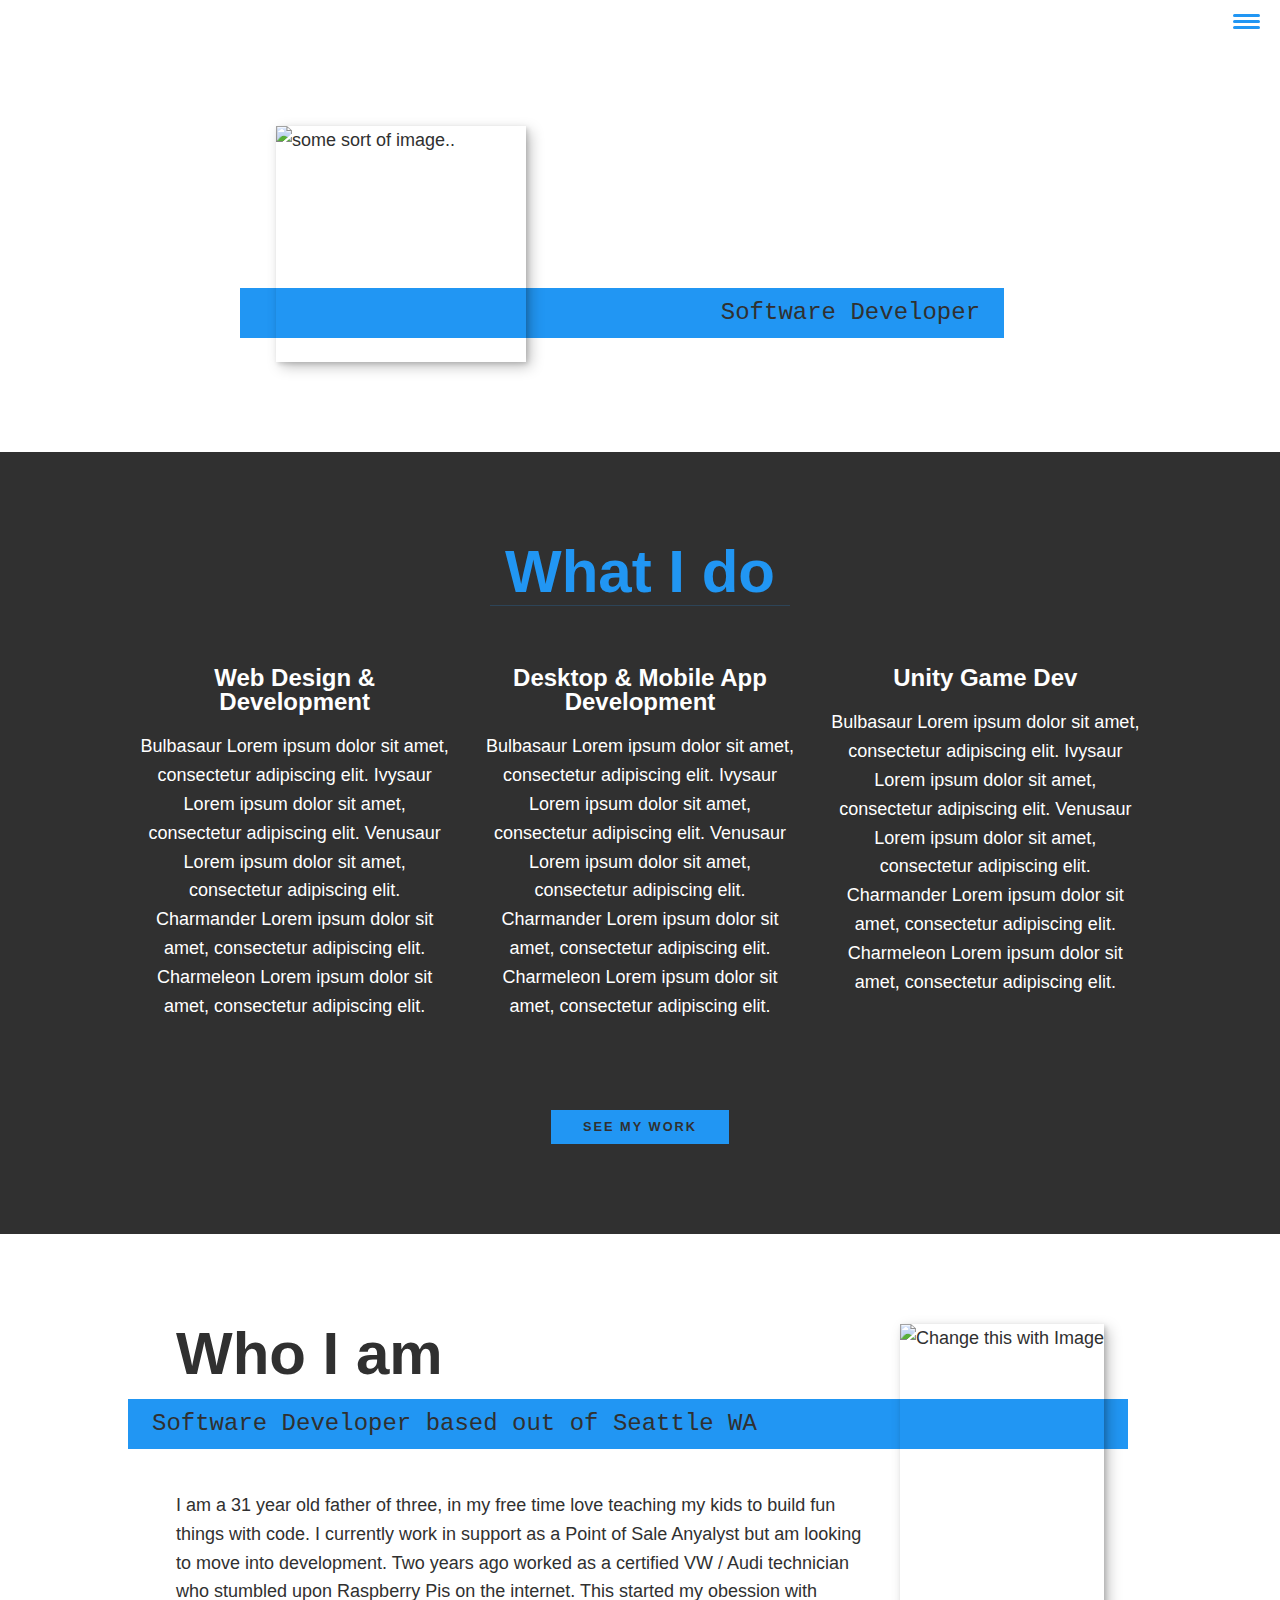
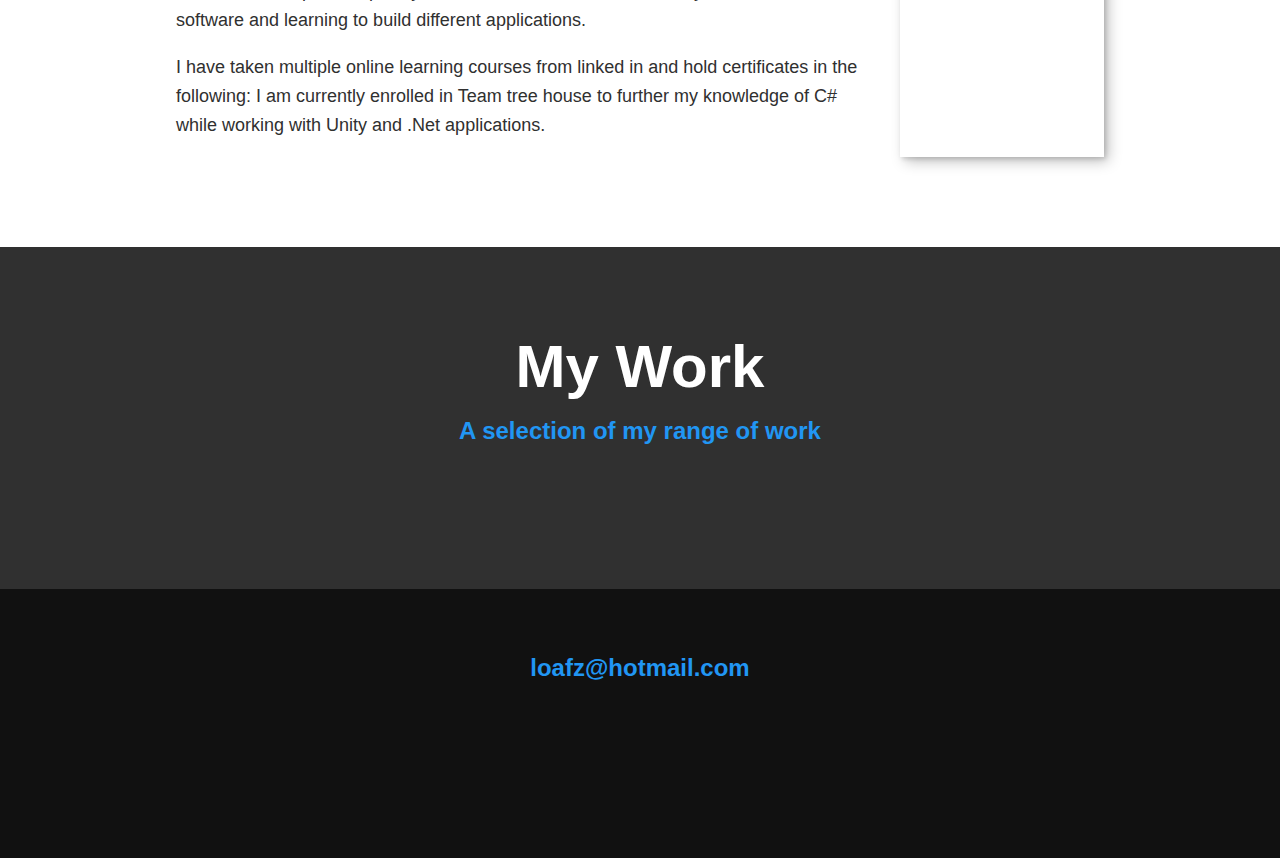
==== index.html @ f3d7c457 "Initial commit" ====
<!DOCTYPE html>
<html lang="en">
    <head>
        <meta charset="viewport" content="width=device-width, initial-scale=1.0">
        <title>DevMathew Portfolio Website</title>
        <link rel="stylesheet" href="style.css">
        <script src="https://kit.fontawesome.com/11229feb18.js" crossorigin="anonymous"></script>

    </head>
    <body>
        <header>
            <div class="logo">
                <img src="img/logo1.PNG" alt="">
            </div>
            <button class="nav-toggle" aria-label="toggle navigation">
                <span class="hamburger"></span>
            </button>
            <nav class="nav">
                <ul class="nav__list">
                    <li class="nav__item"><a href="#" class="nav__link">Home</a></li>
                    <li class="nav__item"><a href="#about" class="nav__link">About</a></li>
                    <li class="nav__item"><a href="#services" class="nav__link">My Services</a></li>
                    <li class="nav__item"><a href="#work" class="nav__link">My Work</a></li>
                </ul>
            </nav>
        </header>

        <!-- Introduction -->
        <section class="intro" id="home">
            <h1 class="section__title section__title--intro">
                Hi, I am <strong>Mathew Buck</strong>
            </h1>
            <p class="section__subtitle section__subtitle--intro">Software Developer</p>
            <img src="img/mainImg.PNG" alt="some sort of image.." class="intro__img">
        </section>

        <!-- My Services -->
        <section class="my--services" id="services">
            <h2 class="section__title section__title--services">What I do</h2>
            <div class="services">
                <div class="service">
                    <h3>Web Design & Development</h3>
                    <p>Bulbasaur Lorem ipsum dolor sit amet, consectetur adipiscing elit. Ivysaur Lorem ipsum dolor sit amet, consectetur adipiscing elit. 
                        Venusaur Lorem ipsum dolor sit amet, consectetur adipiscing elit. Charmander Lorem ipsum dolor sit amet, consectetur adipiscing elit. 
                        Charmeleon Lorem ipsum dolor sit amet, consectetur adipiscing elit.</p>
                </div> <!-- /Service -->

                <div class="service">
                    <h3>Desktop & Mobile App Development</h3>
                    <p>Bulbasaur Lorem ipsum dolor sit amet, consectetur adipiscing elit. Ivysaur Lorem ipsum dolor sit amet, consectetur adipiscing elit. 
                        Venusaur Lorem ipsum dolor sit amet, consectetur adipiscing elit. Charmander Lorem ipsum dolor sit amet, consectetur adipiscing elit. 
                        Charmeleon Lorem ipsum dolor sit amet, consectetur adipiscing elit.</p>
                </div> <!-- /Service -->

                <div class="service">
                    <h3>Unity Game Dev</h3>
                    <p>Bulbasaur Lorem ipsum dolor sit amet, consectetur adipiscing elit. Ivysaur Lorem ipsum dolor sit amet, consectetur adipiscing elit. 
                        Venusaur Lorem ipsum dolor sit amet, consectetur adipiscing elit. Charmander Lorem ipsum dolor sit amet, consectetur adipiscing elit. 
                        Charmeleon Lorem ipsum dolor sit amet, consectetur adipiscing elit.</p>
                </div> <!-- /Service -->
            </div> <!-- /Services-->

            <a href="#work" class="btn">See My Work</a>
        </section>

        <!-- About Me-->
        <section class="about-me" id="about">
            <h2 class="section__title section__title--about"> Who I am</h2>
            <p class="section__subtitle section__subtitle--about">Software Developer based out of
                 Seattle WA</p>

            <div class="about-me__body">
                <p>I am a 31 year old father of three, in my free time love teaching my kids to build fun things with code.  I currently work in support as 
                    a Point of Sale Anyalyst but am looking to move into development. Two years ago worked as a certified VW / Audi technician who stumbled upon
                    Raspberry Pis on the internet. This started my obession with software and learning to build different applications.
                </p>
                <p>I have taken multiple online learning courses from linked in and hold certificates in the following:
                    I am currently enrolled in Team tree house to further my knowledge of C# while working with Unity and .Net applications. 
                </p>
            </div>

            <img src="img/main2Img.PNG" alt="Change this with Image" class="about-me__img">
        </section>

        <!-- My Work -->
        <section class="my-work" id="work">
            <h2 class="section__title section__title--work">My Work</h2>
            <p class="section__subtitle section__subtitle--work">A selection of my range of work</p>

            <div class="portfolio">
                <!-- Portfolio Item 01-->
                <a href="portfolio-item.html" class="portfolio__item">
                <img src="img/portfolio1.PNG" alt="" class=" portfolio__img">
            </a>
                <!-- Portfolio Item 02-->
                <a href="#" class="portfolio__item">
                    <img src="img/portfolio2.PNG" alt="" class=" portfolio__img">
                </a>
                    <!-- Portfolio Item 03-->
                    <a href="#" class="portfolio__item">
                        <img src="img/portfolio3.PNG" alt="" class=" portfolio__img">
                    </a>
                        <!-- Portfolio Item 04-->
                <a href="#" class="portfolio__item">
                    <img src="img/portfolio4.PNG" alt="" class=" portfolio__img">
                </a>
                    <!-- Portfolio Item 05-->
                    <a href="#" class="portfolio__item">
                        <img src="img/portfolio5.PNG" alt="" class=" portfolio__img">
                    </a>
                      <!-- Portfolio Item 06-->
                      <a href="#" class="portfolio__item">
                        <img src="img/portfolio6.PNG" alt="" class=" portfolio__img">
                    </a>
                      <!-- Portfolio Item 07-->
                      <a href="#" class="portfolio__item">
                        <img src="img/portfolio7.PNG" alt="" class=" portfolio__img">
                    </a>
                      <!-- Portfolio Item 08-->
                      <a href="#" class="portfolio__item">
                        <img src="img/portfolio8.PNG" alt="" class=" portfolio__img">
                    </a>
                      <!-- Portfolio Item 09-->
                      <a href="#" class="portfolio__item">
                        <img src="img/portfolio9.PNG" alt="" class=" portfolio__img">
                    </a>
                      <!-- Portfolio Item 00-->
                      <a href="#" class="portfolio__item">
                        <img src="img/portfolio00.PNG" alt="" class=" portfolio__img">
                    </a>  
            </div>
        </section>

        <!-- Footer -->

        <footer class="footer">
            <!--  Email Address -->
            <a href="mailtoloafz@hotmail.com" class="footer__link"> loafz@hotmail.com</a>
            <ul class="social-list">
                <li class="social-list__item">
                    <a class="social-list__link" href="https://codepen.io">
                        <i class="fab fa-codepen"></i>
                    </a>
            </li>
            <li class="social-list__item">
                <a class="social-list__link" href="https://github.com">
                    <i class="fab fa-github-square"></i></i>
                </a>
            </li>
            <li class="social-list__item">
                <a class="social-list__link" href="https://www.linkedin.com/">
                    <i class="fab fa-linkedin"></i>
                </a>
            </li>
        </ul>
        </footer>

        <script src="js/index.js"></script>

    </body>
</html>
---- style.css ----
*,
*::before,
*::after{
    box-sizing: border-box;
}

/* custom properties, update these for your own desgin. */ 
:root {
    --ff-primary: 'Source Sans Pro', sans-serif;
    --ff-secondary: 'Source Code Pro', monospace;

    --fw-reg: 300;
    --fw-bold: 900;

    --clr-light: #fff;
    --clr-dark: #303030;
    /*--clr-accent: #16e0bd;*/
    --clr-accent: #2196f3;

    --fs-h1: 3rem;
    --fs-h2: 2.25rem;
    --fs-h3: 1.25rem;
    --fs-body: 1rem;

    --bs: 0.25em 0.25em 0.75em rgba(0,0,0,.25),
        0.125em 0.125em 0.25em rgba(0,0,0,.15);
}

@media (min-width: 800px) {
    :root {
        --fs-h1: 4.5rem;
        --fs-h2: 3.75rem;
        --fs-h3: 1.5rem;
        --fs-body: 1.125rem;
    }
}

/* General Styles */

html {
    scroll-behavior: smooth;
}



body {
    background: var(--clr-light);
    color: var(--clr-dark);
    margin: 0;
    font-family:var(--ff-primary);
    font-size: var(--fs-body);
    line-height: 1.6;
}

section {
    padding: 5em 2em; 
}

img {
    display: block;
    max-width: 100%;
}

strong { font-weight: var(--fw-bold); }

:focus {
    outline: 3px solid var(--clr-accent);
    outline-offset: 3px;
}

/* Buttons */
.btn {
    display: inline-block;
    padding: .5em 2.5em;
    background: var(--clr-accent);
    color: var(--clr-dark);
    text-decoration: none;
    cursor: pointer;
    font-size: .8rem;
    text-transform: uppercase;
    letter-spacing: 2px;
    font-weight: var(--fw-bold);
    transition: transform 200ms ease-in-out;


}

/*This would be a cool place to add the animation effect to the button. */

.btn:hover {
    
    transform: scale(1.1);
}

/* Typography*/

h1,
h2,
h3 {
    line-height: 1;
    margin: 0;
}

h1 { font-size: var(--fs-h1)}
h2 { font-size: var(--fs-h2)}
h3 { font-size: var(--fs-h3)}


.section__title {
    margin-bottom: .25em;
}

.section__title--intro{
    font-weight: var(--fw-reg);
}

.section__title--intro strong {
    display: block;
}
.section__subtitle {
    margin: 0;
    font-size: var(--fs-h3);
}

.section__subtitle--intro,
.section__subtitle--about {
    background: var(--clr-accent);
    padding: .25em 1em;
    font-family: var(--ff-secondary);
    margin-bottom: 1em;
}

.section__subtitle--work {
    color: var(--clr-accent);
    font-weight: var(--fw-bold);
    margin-bottom: 2em;
}

/* Header */

header {
    display: flex;
    justify-content: space-between;
    padding: 1em;
}

.logo {
    max-width: 100px; /*Thinker with this.*/
}

.nav {
    position: fixed;
    background: var(--clr-dark);
    color: var(--clr-light);
    top: 0;
    bottom: 0;
    left: 0;
    right: 0;
    z-index: 100;

    transform: translateX(100%);
    transition: transform 250ms cubic-bezier(.5, 0, .5, 1);

}

.nav__list {
    list-style: none;
    display: flex;
    height: 100%;
    flex-direction: column;
    justify-content: space-evenly;
    align-items: center;
    margin: 0;
    padding: 0;
}

.nav__link {
    color: inherit;
    font-weight: var(--fw-bold);
    font-size: var(--fs-h3);
    text-decoration: none;
}

.nav__link:hover {
    color: var(--clr-accent);
}

.nav-toggle {
    padding: .5em;
    background: transparent;
    border: 0;
    cursor: pointer;
    position: absolute;
    right: 1em;
    top: 1em;
    z-index: 1000;
}


.nav-open .nav {
    transform: translateX(0);
}

.nav-open .nav-toggle {
    position: fixed;
}

.nav-open .hamburger {
    transform: rotate(.625turn);
}

.nav-open .hamburger::before {
    transform: rotate(90deg) translateX(-6px);
}

.nav-open .hamburger::after {
    opacity: 0;
}


.hamburger {
    background: var(--clr-dark);
    width: 2em;
    height: 3px;
    border-radius: 1em;
    display: block;
    position: relative;
}

.hamburger,
.hamburger::before,
.hamburger::after {
    background: var(--clr-accent);
    width: 2em;
    height: 3px;
    border-radius: 1em;
    transition: transform 250ms ease-in-out;
}

.hamburger::before,
.hamburger::after {
    content: '';
    position: absolute;
    left: 0;
    right: 0;
}

.hamburger::before { top: 6px; }
.hamburger::after { bottom: 6px; }

/* Intro Section */

.intro {
    position: relative;
}

.intro__img {
    box-shadow: var(--bs);
}

/* Intro Subtitle trim bannr length.
.section__subtitle--intro {
    display: inline-block;
}
*/
@media (min-width: 600px) {
    .intro {
        display: grid;
        width: min-content;
        margin: 0 auto;
        grid-column-gap: 1em;
        grid-template-areas:
        "img title"
        "img subtitle";
        grid-template-columns: min-content max-content;
    }

    .intro__img {
        grid-area: img;
        min-width: 250px;
        position: relative;
        z-index: 2;
    }

    .section__subtitle--intro {
        align-self: start;
        grid-column: -1 / 1;
        grid-row: 2;
        text-align: right;
        position: relative;
        left: -1.5em;
        width: calc(100% + 1.5em);
    }
}

/* My Services Section*/

.my--services {
    background-color: var(--clr-dark);
    background-image: url(img/services-bg.JPG);
    background-size: cover;
    background-blend-mode: multiply;
    /*Changed background-blend-mode from: multiply to soft-light to brighen up image*/
    color: var(--clr-light);
    text-align: center;
}

.section__title--services {
    color: var(--clr-accent);
    position: relative;
}

.section__title--services::after {
    content: '';
    display: block;
    width: 5em;
    height: 1px;
    margin: 0.05em auto 1em;
    background: currentColor;
    opacity: 0.2;
}

.services {
    margin-bottom: 4em;
}

.service {
    max-width: 5000px;
    margin: 0 auto;
}

@media ( min-width: 800px) {
    .services {
        display: flex;
        max-width: 1000px;
        margin-left: auto;
        margin-right: auto;
    }

    .service + .service {
        margin-left: 2em;
    }
}

.about-me {
    max-width: 1000px;
    margin: 0 auto;
}

.about-me__img {
    box-shadow: var(--bs);
}

@media (min-width: 600px) {
    .about-me {
        display: grid;
        grid-template: lfr 200px;
        grid-template-areas: 
            "title img"
            "subtitle img"
            "text img";
            grid-column-gap: 2em;
    }

    .section__title--about {
        grid-area: title;
    }

    .section__subtitle--about {
        grid-column: 1 / -1 ;
        grid-row: 2;
        position: relative;
        left: -2em;
        width: calc(100% + 3em);
        padding-left: 1em;
        padding-right: calc(200px + 4em);

    }

    .about-me__img {
       grid-area: img;
       position: relative;
       z-index: 2;
    }
}

/* My Work */

.my-work {
    background-color: var(--clr-dark);
    color: var(--clr-light);
    text-align: center;
}

.portfolio {
    display: grid;
    grid-template-columns: repeat(auto-fit, minmax(300px, 1fr));

}

.portfolio__item {
    background: var(--clr-accent);
    overflow: hidden;
}

.portfolio__img {
    transition: 
        transform 750ms cubic-bezier(.5, 0, .5, 1),
        opacity 250ms linear;
    
}
.portfolio__item:focus {
    position: relative;
    z-index: 2;
}

.portfolio__img:hover,
.portfolio__item:focus .portfolio__img {
    transform: scale(1.2);
    opacity: .75
}

/* Footer */

.footer {
    background: #111;
    color: var(--clr-accent);
    text-align: center;
    padding: 2.5em 0 ;
    font-size: var(--fs-h3);

}

.footer a { 
    color: inherit;
    text-decoration: none;
}

.footer__link {
    font-weight: var(--fw-bold);
}

.footer__link:hover,
.social-list__link:hover {
    opacity: .7;
}


.footer__link:hover {
    text-decoration: underline;
}

.social-list {
    list-style: none;
    display: flex;
    justify-content: center;
    margin: 2em 0 0;
    padding: 0;
} 

.social-list__item {
    margin: 0.5em;
}

.social-list__link {
    padding: 1.5em;
}

/* Portfolio Item Individual*/

.portfolio-item-individual {
    padding: 0 2em 2em;
    max-width: 1000px;
    margin: 0 auto;
}

.portfolio-item-individual p {
    max-width: 600px;
    margin-left: auto;
    margin-right: auto;
    
}

/*Skills section */
.my-skills {
    background: var(--clr-dark);
}
.center {
    padding: 20px;
    background: #333;
    box-sizing: border-box;
    box-shadow: 0 20px 50px rgba(0, 0, 0, .5);
}

h1 {
    text-align: center;
    color: var(--clr-light);
    font-size: var(--fs-h1);
}

.skillBox{
    box-sizing: border-box;
    width: 100%;
    margin: 2px 0;
}

.skillBox p {
    color: #fff;
    margin: 0 0 10px;
    padding: 0;
    font-weight: bold;
    letter-spacing: 1px;
}

.skillBox p:nth-child(2) {
    float: right;
    position: relative;
    top: -25px;
}

.skill {
    background: #262626;
    padding: 4px;
    box-sizing: border-box;
    border: 1px solid #2196f3;
    border-radius: 2px;
}

.skill_level {
    background: #2196f3;
    width: 100%;
    height: 10px;
}
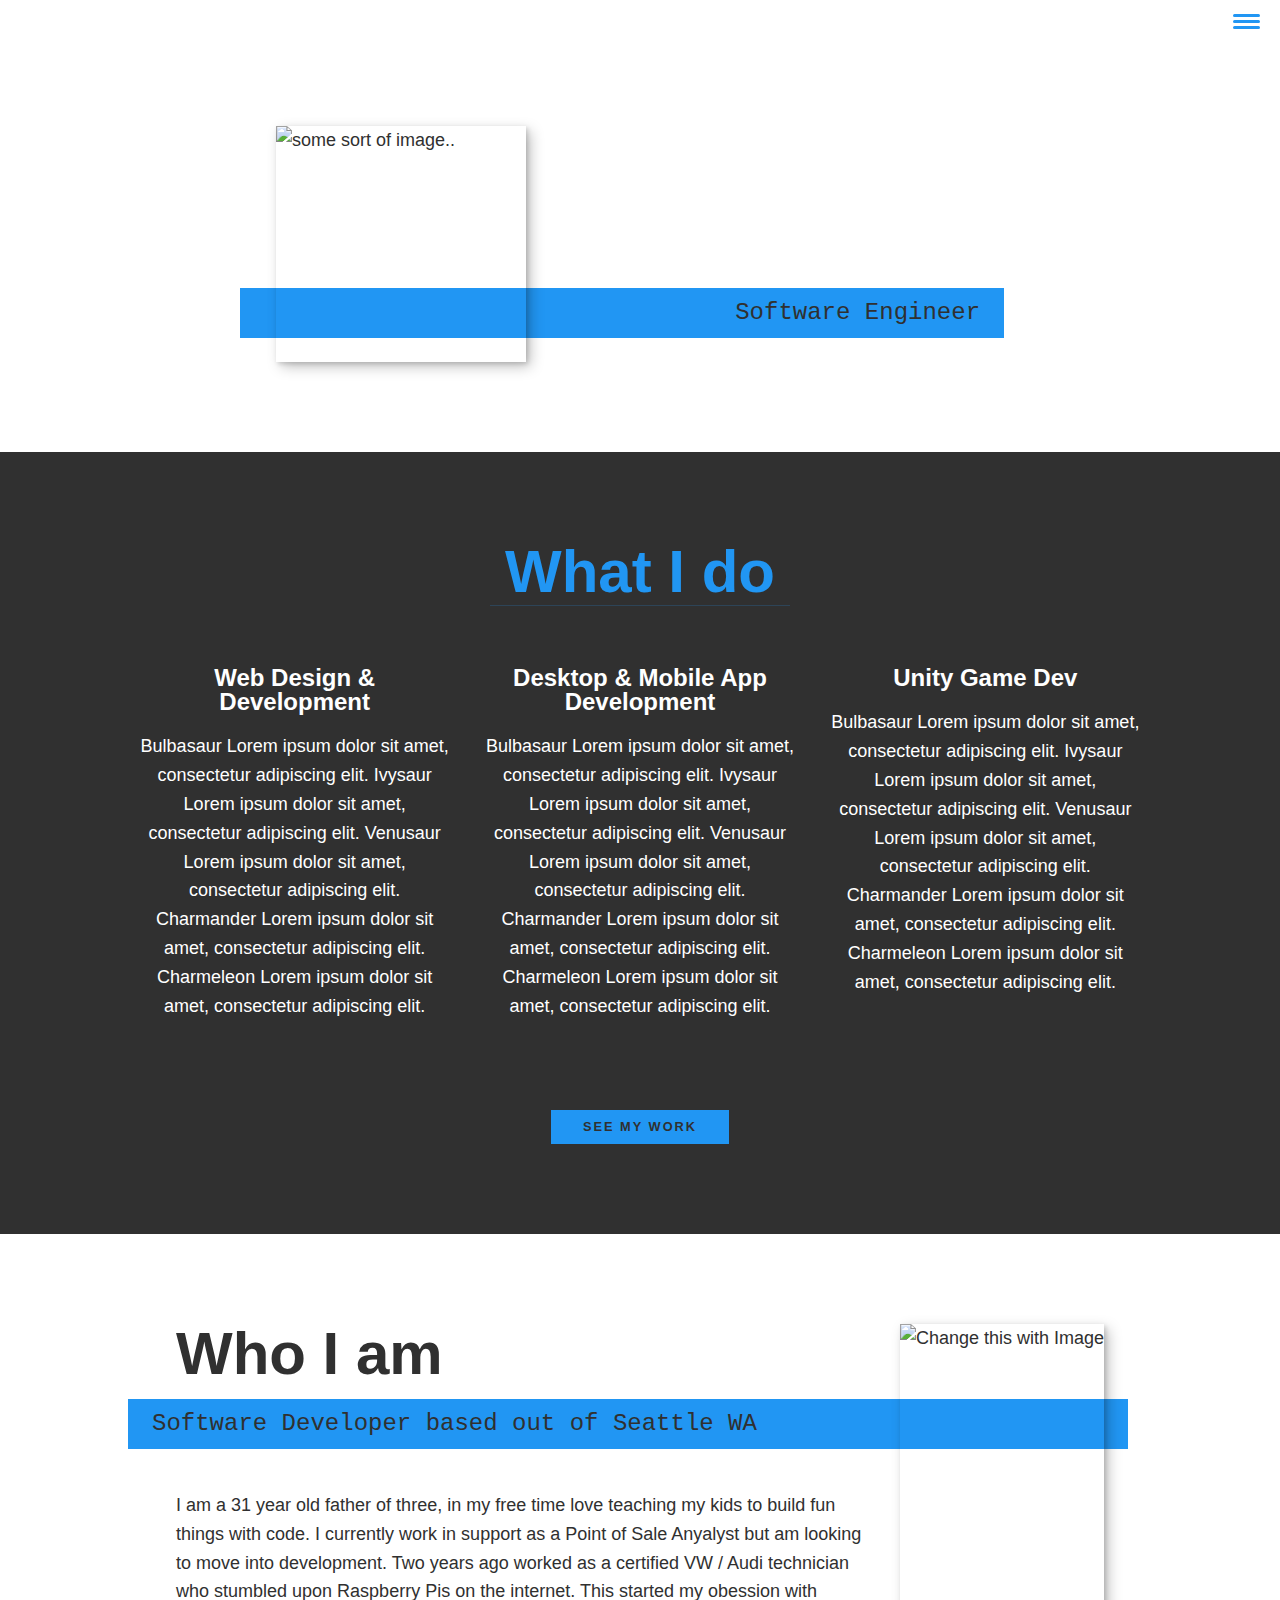
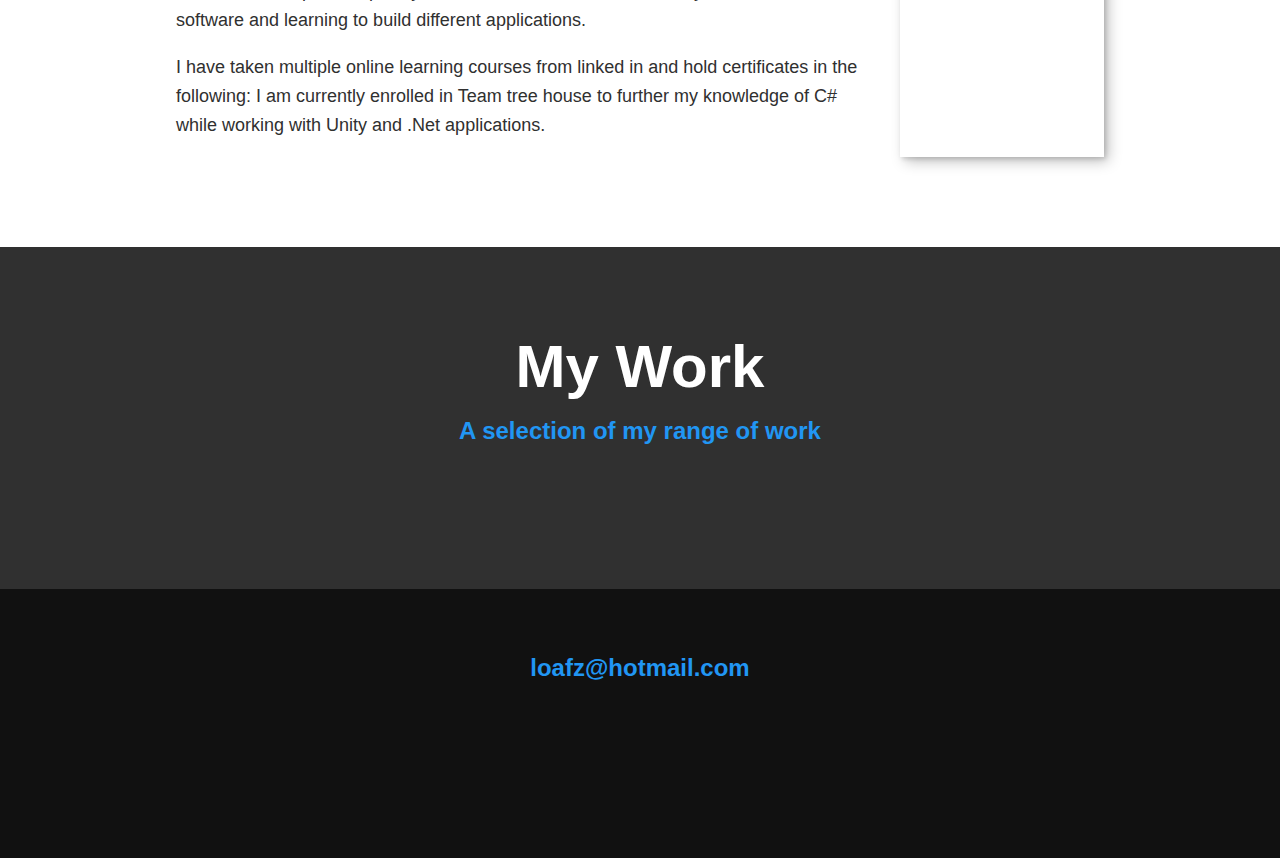
==== commit 6393021b: "Update index.html" ====
--- a/index.html
+++ b/index.html
@@ -30,7 +30,7 @@
             <h1 class="section__title section__title--intro">
                 Hi, I am <strong>Mathew Buck</strong>
             </h1>
-            <p class="section__subtitle section__subtitle--intro">Software Developer</p>
+            <p class="section__subtitle section__subtitle--intro">Software Engineer</p>
             <img src="img/mainImg.PNG" alt="some sort of image.." class="intro__img">
         </section>
 
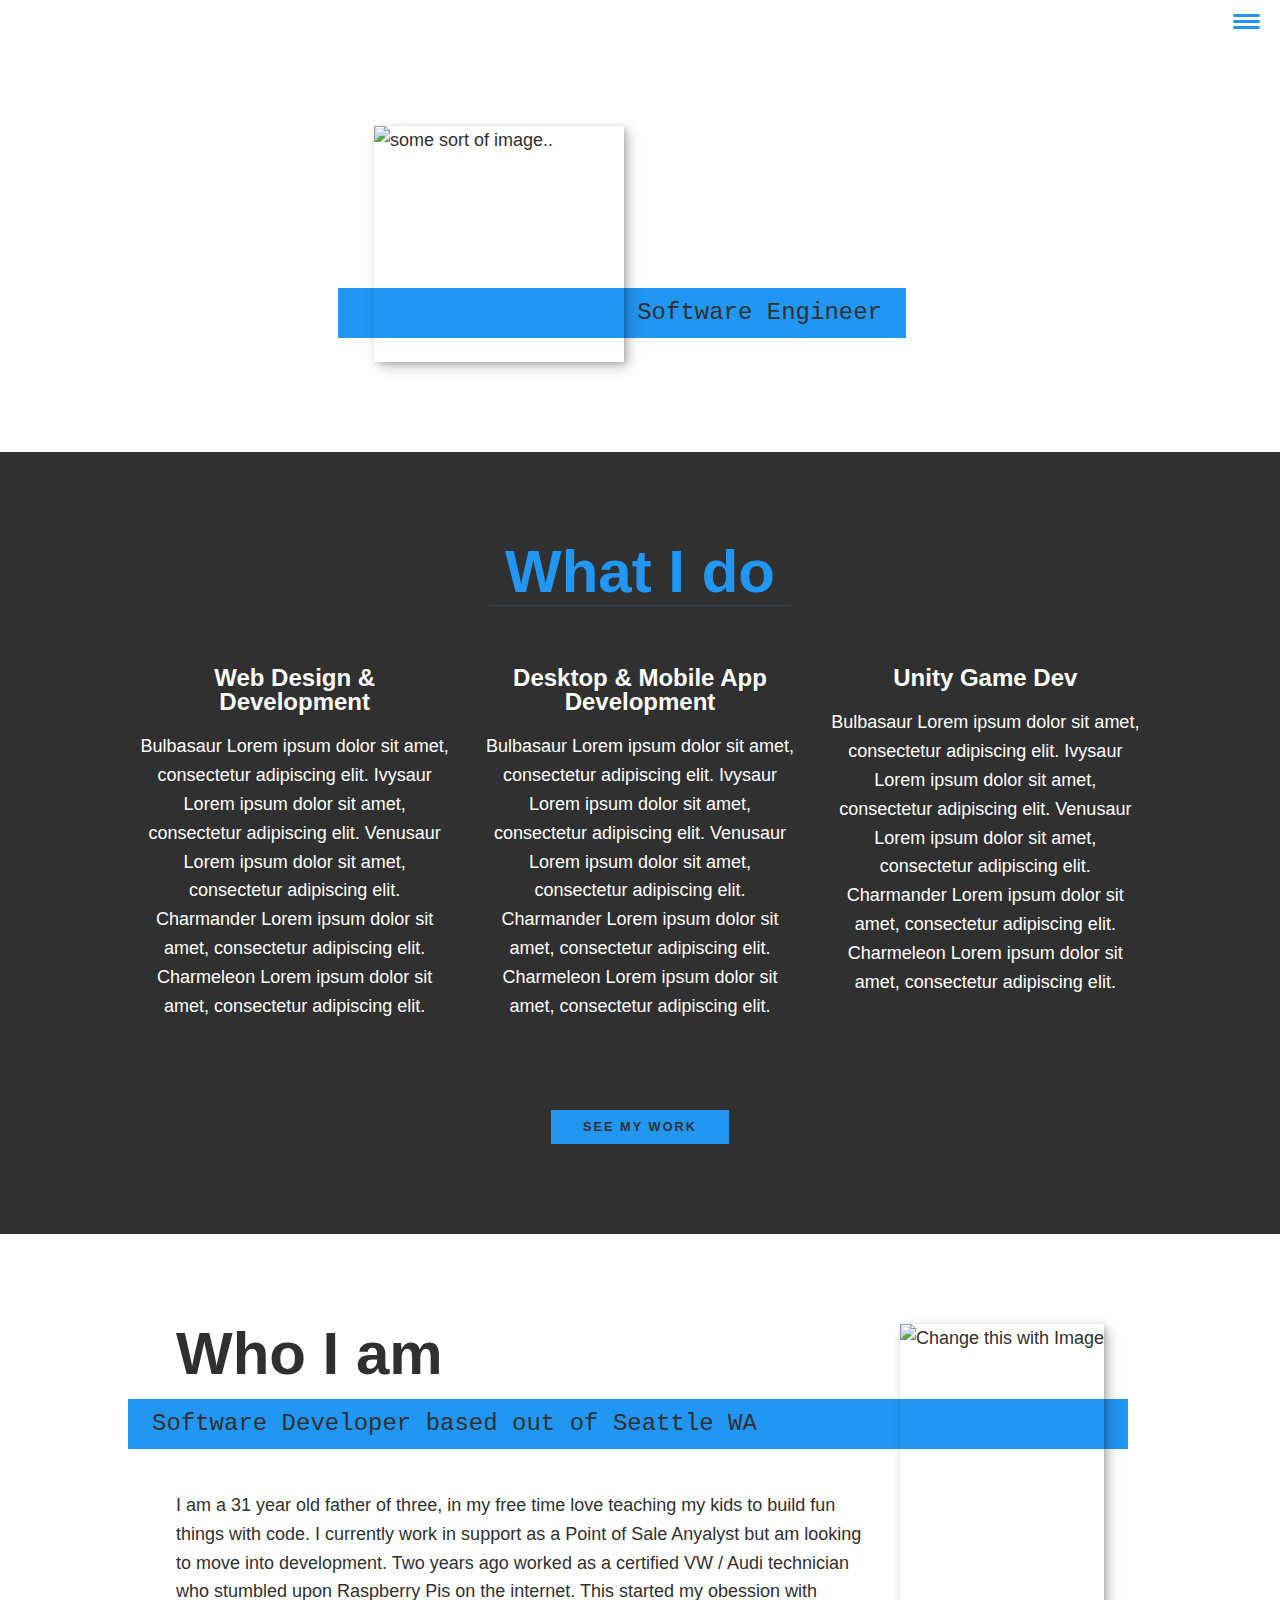
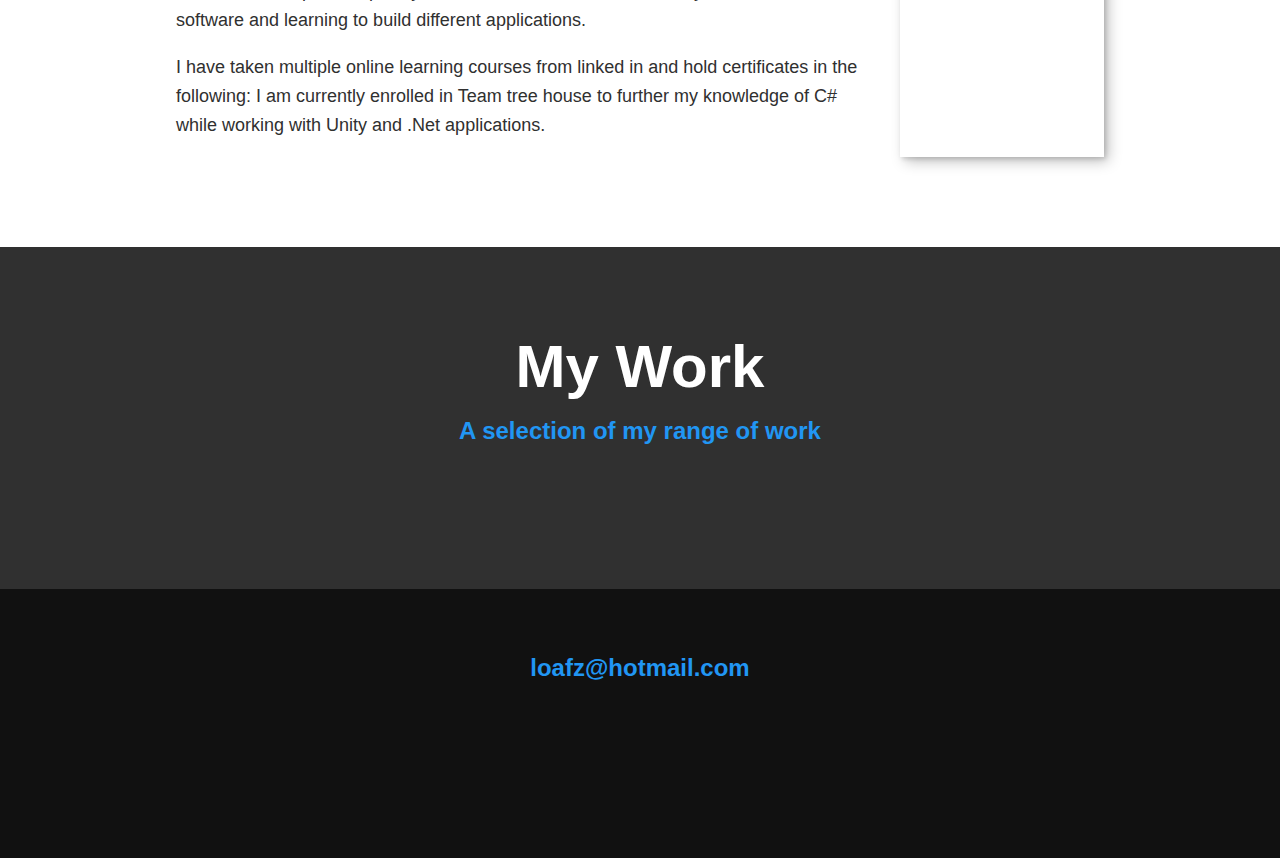
==== commit 97a806de: "Update index.html" ====
--- a/index.html
+++ b/index.html
@@ -28,7 +28,7 @@
         <!-- Introduction -->
         <section class="intro" id="home">
             <h1 class="section__title section__title--intro">
-                Hi, I am <strong>Mathew Buck</strong>
+                Hi, I am <strong>Mathew</strong>
             </h1>
             <p class="section__subtitle section__subtitle--intro">Software Engineer</p>
             <img src="img/mainImg.PNG" alt="some sort of image.." class="intro__img">
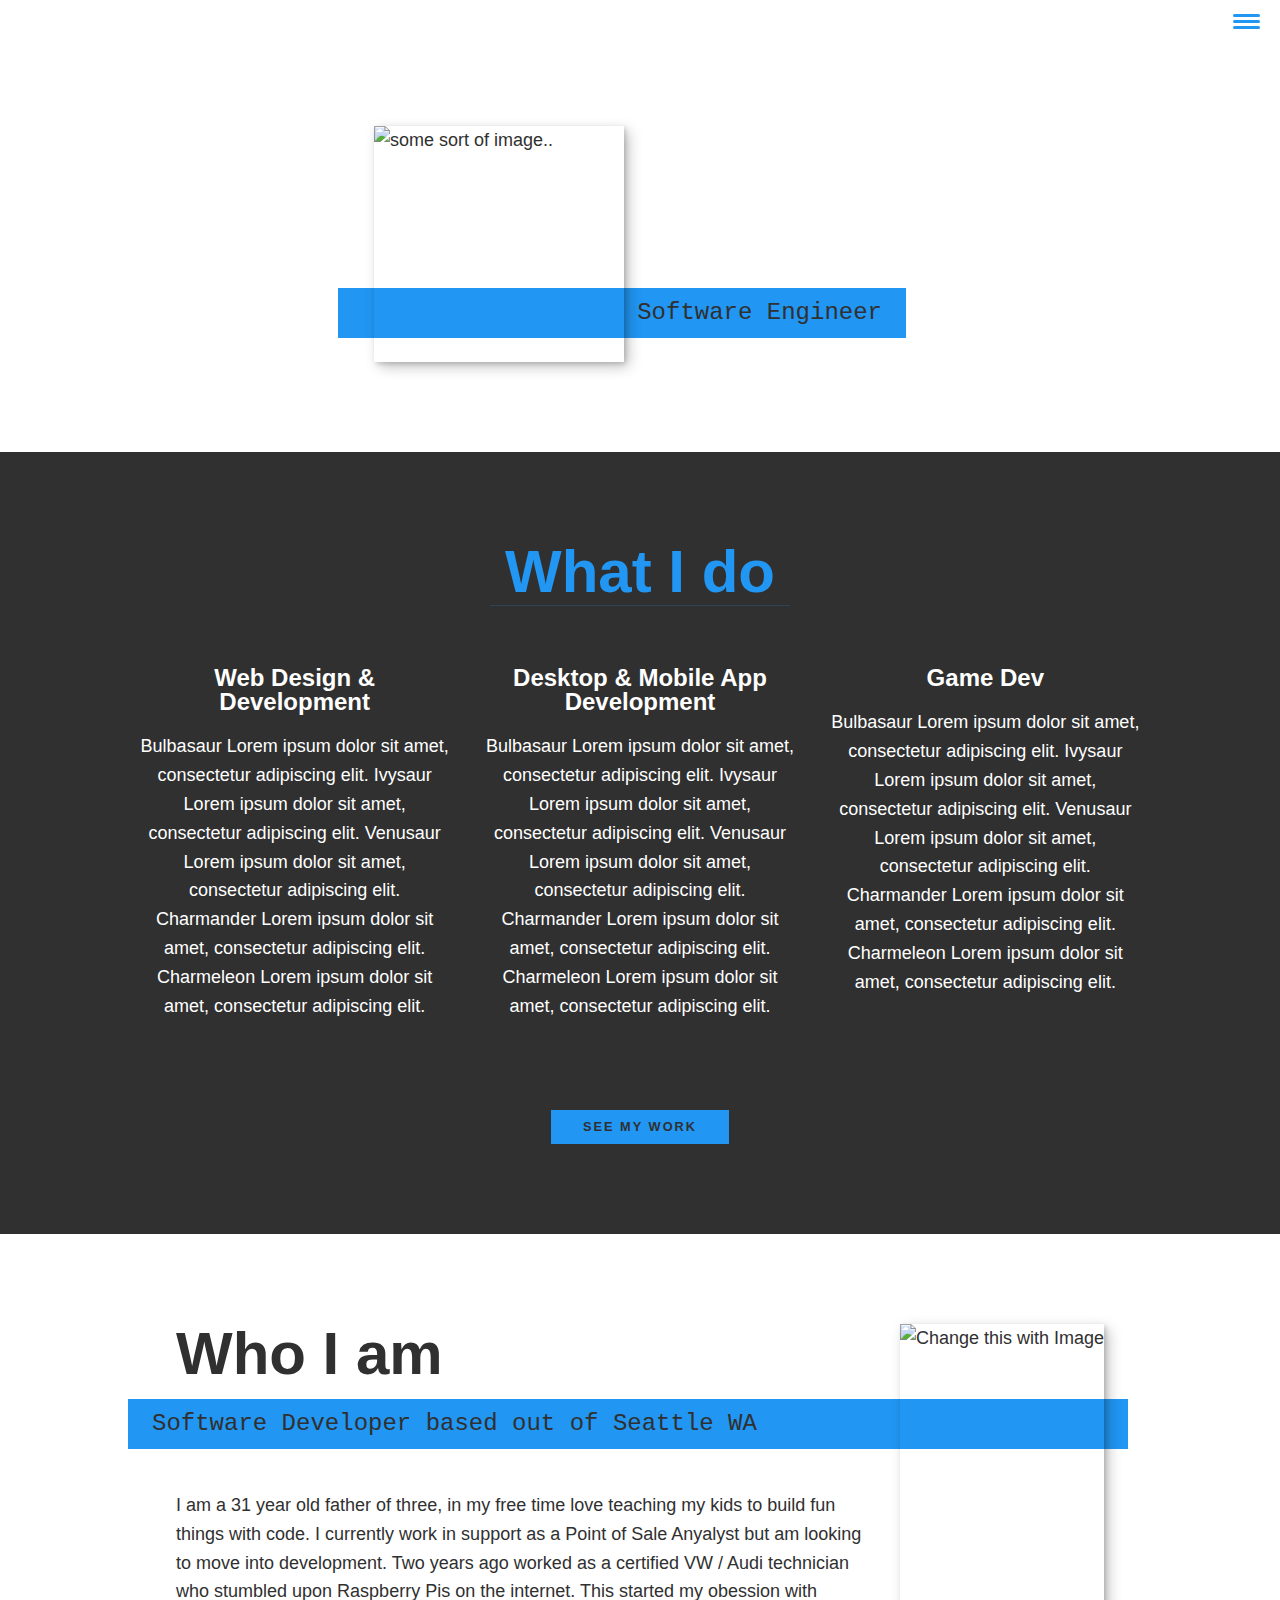
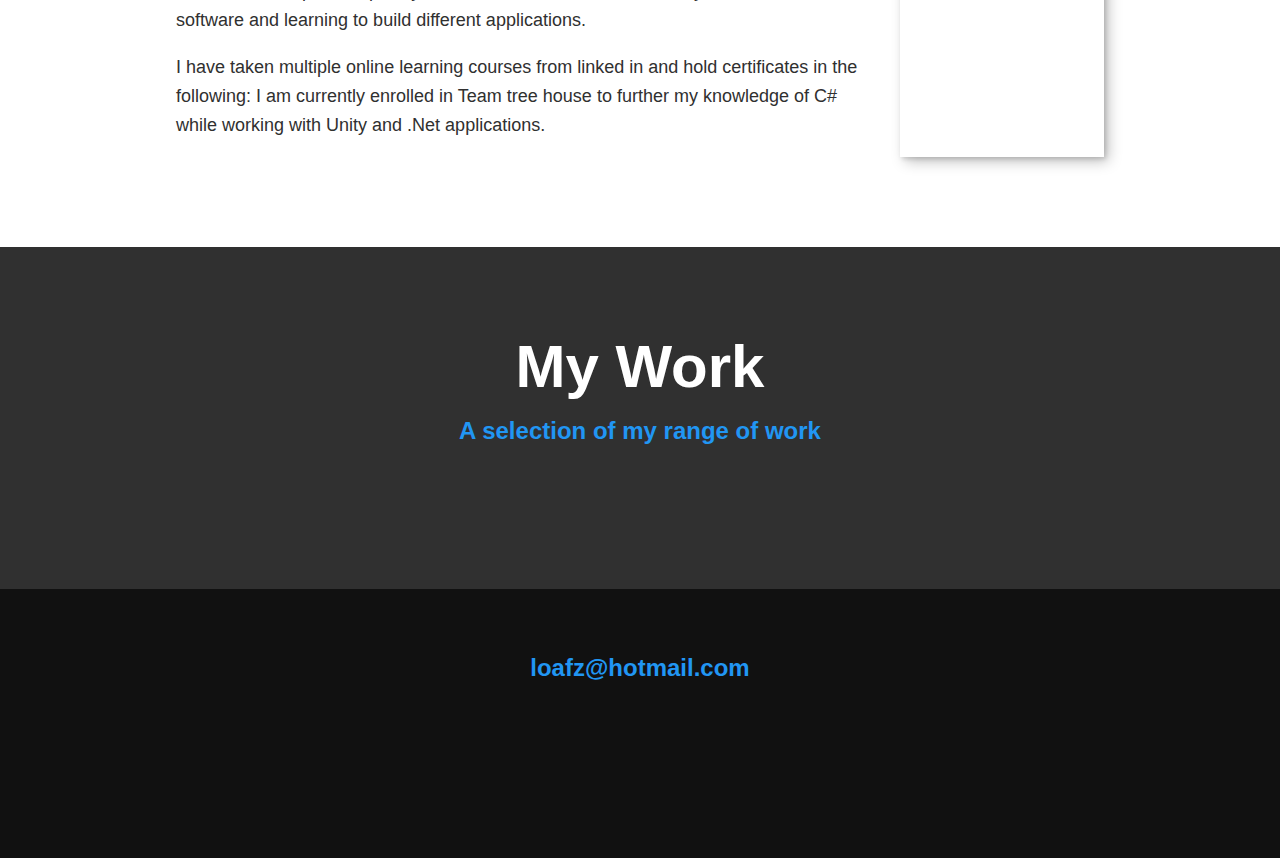
==== commit 641b4a0a: "Update index.html" ====
--- a/index.html
+++ b/index.html
@@ -53,7 +53,7 @@
                 </div> <!-- /Service -->
 
                 <div class="service">
-                    <h3>Unity Game Dev</h3>
+                    <h3>Game Dev</h3>
                     <p>Bulbasaur Lorem ipsum dolor sit amet, consectetur adipiscing elit. Ivysaur Lorem ipsum dolor sit amet, consectetur adipiscing elit. 
                         Venusaur Lorem ipsum dolor sit amet, consectetur adipiscing elit. Charmander Lorem ipsum dolor sit amet, consectetur adipiscing elit. 
                         Charmeleon Lorem ipsum dolor sit amet, consectetur adipiscing elit.</p>
